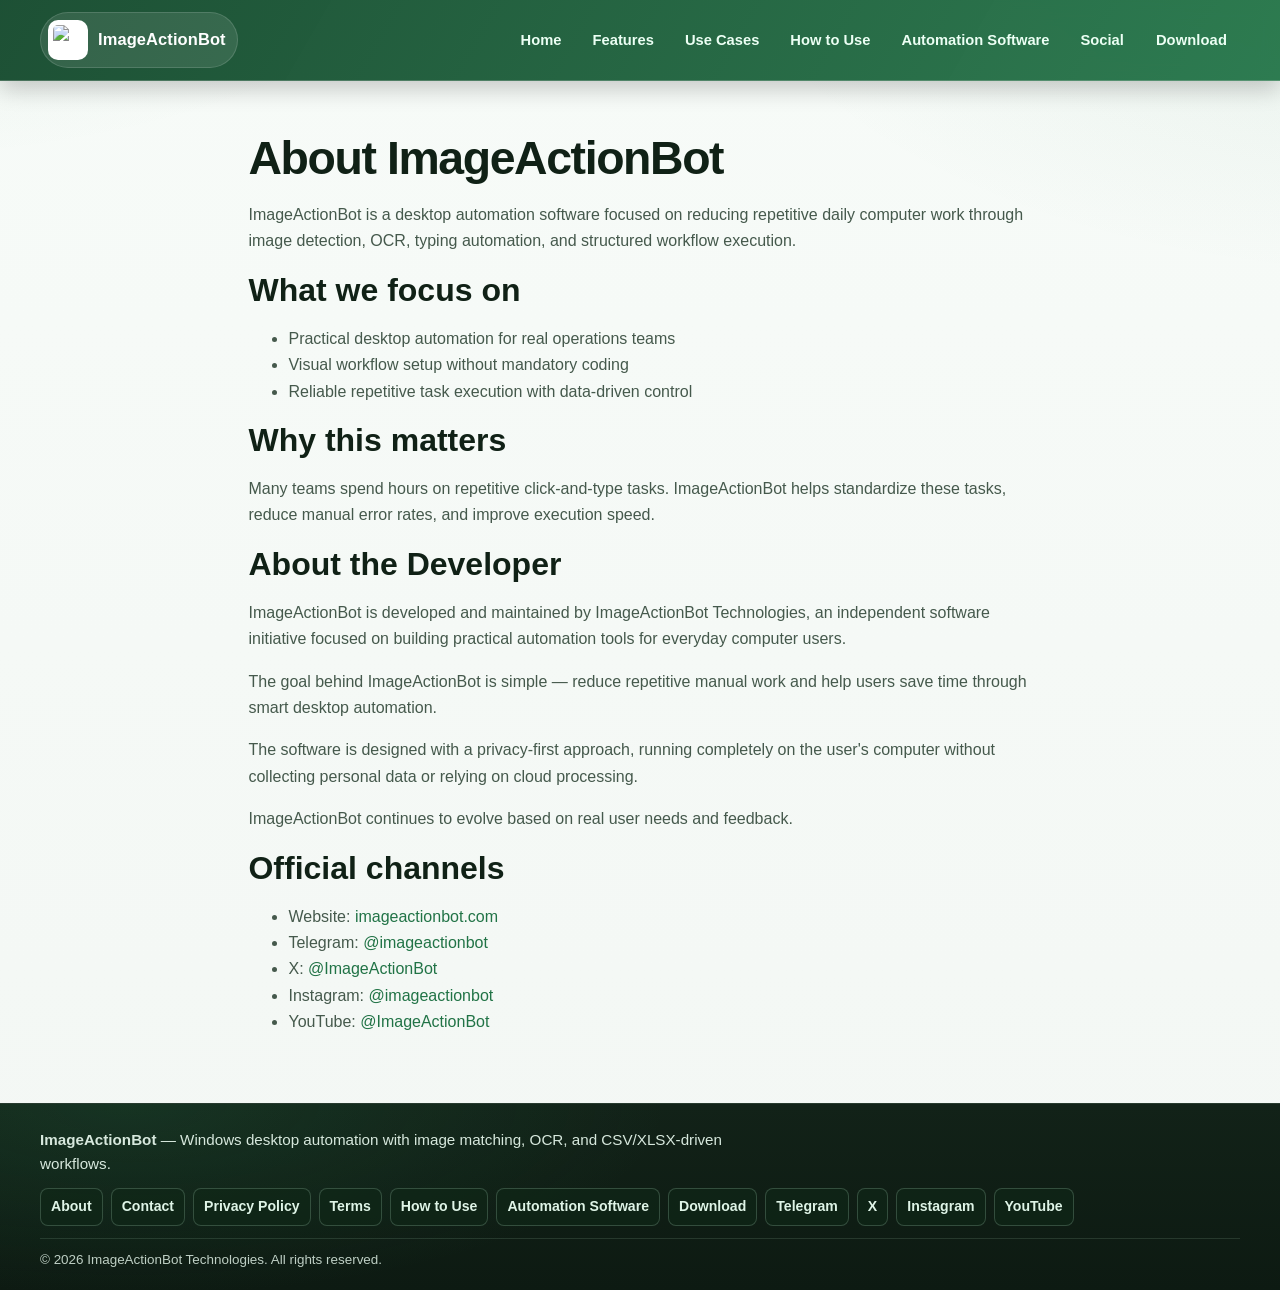
==== about.html @ be209d5b "Polish: a11y focus rings, contact table, unified footers, robots cleanup - Add :focus-visible outlin" ====
<!doctype html>
<html lang="en">
<head>
  <meta charset="utf-8">
  <meta name="viewport" content="width=device-width, initial-scale=1">
  <title>About - ImageActionBot</title>
  <meta name="description" content="About ImageActionBot: mission, software focus, and official social channels.">
  <meta name="robots" content="index,follow">
  <link rel="canonical" href="https://www.imageactionbot.com/about.html">
  <meta name="theme-color" content="#1f7a43">
  <meta property="og:type" content="article">
  <meta property="og:title" content="About ImageActionBot">
  <meta property="og:description" content="Learn about ImageActionBot mission, product direction, and official channels.">
  <meta property="og:url" content="https://www.imageactionbot.com/about.html">
  <meta property="og:image" content="https://www.imageactionbot.com/iab.png">
  <meta property="og:image:alt" content="ImageActionBot logo">
  <meta name="twitter:card" content="summary">
  <meta name="twitter:title" content="About ImageActionBot">
  <meta name="twitter:description" content="Mission and product focus behind ImageActionBot desktop automation software.">
  <meta name="twitter:image" content="https://www.imageactionbot.com/iab.png">
  <link rel="icon" href="https://www.imageactionbot.com/iab.png" type="image/png" sizes="512x512">
  <link rel="apple-touch-icon" href="https://www.imageactionbot.com/iab.png" sizes="512x512">
  <link rel="manifest" href="./site.webmanifest">
  <link rel="stylesheet" href="./main.css">
  <script async src="https://pagead2.googlesyndication.com/pagead/js/adsbygoogle.js?client=ca-pub-5368355682383000"
     crossorigin="anonymous"></script>
</head>
<body>
  <a class="skip-link" href="#main">Skip to content</a>
  <header class="site-header">
    <div class="container nav-wrap">
      <a class="brand" href="./index.html" aria-label="ImageActionBot home">
        <img src="./iab.png" alt="ImageActionBot logo" width="44" height="44">
        <span>ImageActionBot</span>
      </a>
      <nav class="nav" aria-label="Primary navigation">
        <a href="./index.html">Home</a>
        <a href="./index.html#features">Features</a>
        <a href="./index.html#use-cases">Use Cases</a>
        <a href="./how-to-use.html">How to Use</a>
        <a href="./automation-software.html">Automation Software</a>
        <a href="./index.html#social">Social</a>
        <a class="btn btn-sm js-download-link" data-download-link href="#" target="_blank" rel="noopener noreferrer">Download</a>
      </nav>
    </div>
  </header>

  <main id="main" class="section">
    <div class="container prose">
      <h1>About ImageActionBot</h1>
      <p>ImageActionBot is a desktop automation software focused on reducing repetitive daily computer work through image detection, OCR, typing automation, and structured workflow execution.</p>

      <h2>What we focus on</h2>
      <ul>
        <li>Practical desktop automation for real operations teams</li>
        <li>Visual workflow setup without mandatory coding</li>
        <li>Reliable repetitive task execution with data-driven control</li>
      </ul>

      <h2>Why this matters</h2>
      <p>Many teams spend hours on repetitive click-and-type tasks. ImageActionBot helps standardize these tasks, reduce manual error rates, and improve execution speed.</p>

      <h2>About the Developer</h2>
      <p>ImageActionBot is developed and maintained by ImageActionBot Technologies, an independent software initiative focused on building practical automation tools for everyday computer users.</p>
      <p>The goal behind ImageActionBot is simple — reduce repetitive manual work and help users save time through smart desktop automation.</p>
      <p>The software is designed with a privacy-first approach, running completely on the user's computer without collecting personal data or relying on cloud processing.</p>
      <p>ImageActionBot continues to evolve based on real user needs and feedback.</p>

      <h2>Official channels</h2>
      <ul>
        <li>Website: <a href="https://www.imageactionbot.com" target="_blank" rel="noopener noreferrer">imageactionbot.com</a></li>
        <li>Telegram: <a href="https://t.me/imageactionbot" target="_blank" rel="noopener noreferrer">@imageactionbot</a></li>
        <li>X: <a href="https://x.com/ImageActionBot" target="_blank" rel="noopener noreferrer">@ImageActionBot</a></li>
        <li>Instagram: <a href="https://www.instagram.com/imageactionbot" target="_blank" rel="noopener noreferrer">@imageactionbot</a></li>
        <li>YouTube: <a href="https://www.youtube.com/@ImageActionBot" target="_blank" rel="noopener noreferrer">@ImageActionBot</a></li>
      </ul>
    </div>
  </main>

  <footer class="site-footer">
    <div class="container footer-wrap">
      <p><strong>ImageActionBot</strong> — Windows desktop automation with image matching, OCR, and CSV/XLSX-driven workflows.</p>
      <div class="footer-links">
        <a href="./about.html">About</a>
        <a href="./contact.html">Contact</a>
        <a href="./privacy-policy.html">Privacy Policy</a>
        <a href="./terms.html">Terms</a>
        <a href="./how-to-use.html">How to Use</a>
        <a href="./automation-software.html">Automation Software</a>
        <a class="js-download-link" data-download-link href="#" target="_blank" rel="noopener noreferrer">Download</a>
        <a href="https://t.me/imageactionbot" target="_blank" rel="noopener noreferrer">Telegram</a>
        <a href="https://x.com/ImageActionBot" target="_blank" rel="noopener noreferrer">X</a>
        <a href="https://www.instagram.com/imageactionbot" target="_blank" rel="noopener noreferrer">Instagram</a>
        <a href="https://www.youtube.com/@ImageActionBot" target="_blank" rel="noopener noreferrer">YouTube</a>
      </div>
      <p class="footer-note">© 2026 ImageActionBot Technologies. All rights reserved.</p>
    </div>
  </footer>
  <script src="./main.js" defer></script>
</body>
</html>
---- main.css ----
:root {
  --bg: #f3f7f4;
  --bg-soft: #e8f1eb;
  --surface: #ffffff;
  --surface-2: #f9fcfa;
  --text: #102116;
  --text-soft: #45594c;
  --text-muted: #5c6f63;
  --brand: #217346;
  --brand-2: #1b5d39;
  --brand-3: #11472a;
  --brand-soft: #dff0e6;
  --brand-soft-2: #cfe6d8;
  --line: #cfe0d5;
  --line-strong: #b8d2c1;
  --ok: #107c41;
  --warn: #a76010;
  --shadow-sm: 0 2px 10px rgba(17, 71, 42, 0.08);
  --shadow-md: 0 10px 28px rgba(17, 71, 42, 0.12);
  --shadow-lg: 0 22px 54px rgba(17, 71, 42, 0.16);
  --radius-sm: 10px;
  --radius: 14px;
  --radius-lg: 18px;
  --maxw: 1200px;
}

*,
*::before,
*::after {
  box-sizing: border-box;
}

html {
  scroll-behavior: smooth;
}

body {
  margin: 0;
  font-family: "Segoe UI", Calibri, Arial, sans-serif;
  line-height: 1.65;
  color: var(--text);
  background:
    radial-gradient(1200px 700px at -10% -20%, rgba(33, 115, 70, 0.12), transparent 60%),
    radial-gradient(1200px 680px at 110% -10%, rgba(33, 115, 70, 0.09), transparent 60%),
    linear-gradient(180deg, #f7fbf8 0%, var(--bg) 100%);
}

a {
  color: var(--brand);
  text-decoration: none;
}

a:hover {
  text-decoration: underline;
}

img {
  max-width: 100%;
  height: auto;
}

.skip-link {
  position: absolute;
  left: -9999px;
  top: 0;
}

.skip-link:focus {
  left: 14px;
  top: 14px;
  padding: 9px 13px;
  border-radius: 8px;
  background: var(--brand);
  color: #fff;
  z-index: 9999;
}

a:focus-visible:not(.skip-link),
button:focus-visible,
summary:focus-visible {
  outline: 2px solid var(--brand);
  outline-offset: 2px;
}

.site-header a:focus-visible:not(.skip-link),
.site-header button:focus-visible {
  outline-color: #c8f5dc;
}

.site-footer a:focus-visible {
  outline-color: #c8f5dc;
}

.container {
  width: min(var(--maxw), calc(100% - 2.2rem));
  margin-inline: auto;
}

.site-header {
  position: sticky;
  top: 0;
  z-index: 100;
  width: 100%;
  overflow: visible;
  border-bottom: 1px solid rgba(255, 255, 255, 0.2);
  backdrop-filter: blur(10px);
  background: linear-gradient(120deg, rgba(17, 71, 42, 0.95), rgba(33, 115, 70, 0.94));
  box-shadow: 0 8px 22px rgba(0, 0, 0, 0.2);
}

.nav-wrap {
  display: flex;
  align-items: center;
  justify-content: space-between;
  gap: 16px;
  padding: 12px 0;
}

.brand {
  display: inline-flex;
  align-items: center;
  gap: 10px;
  padding: 7px 11px 7px 7px;
  border-radius: 999px;
  color: #fff;
  font-weight: 800;
  font-size: 1.03rem;
  letter-spacing: 0.1px;
  background: rgba(255, 255, 255, 0.1);
  border: 1px solid rgba(255, 255, 255, 0.14);
}

.brand:hover {
  text-decoration: none;
  background: rgba(255, 255, 255, 0.18);
}

.brand img {
  width: 40px;
  height: 40px;
  border-radius: 10px;
  background: #fff;
  padding: 5px;
}

.nav {
  display: flex;
  flex-wrap: wrap;
  align-items: center;
  justify-content: flex-end;
  gap: 7px;
  min-height: 40px;
}

.nav-toggle {
  display: none;
  align-items: center;
  gap: 6px;
  border: 1px solid rgba(255, 255, 255, 0.28);
  background: rgba(255, 255, 255, 0.12);
  color: #ecfff4;
  border-radius: 8px;
  padding: 7px 10px;
  font-size: 0.86rem;
  font-weight: 700;
  cursor: pointer;
}

.nav-toggle:hover {
  background: rgba(255, 255, 255, 0.2);
}

.nav a {
  color: #ecfff4;
  font-size: 0.92rem;
  font-weight: 700;
  padding: 8px 12px;
  border-radius: 8px;
  transition: background 0.2s ease, transform 0.12s ease;
}

.nav a:hover {
  text-decoration: none;
  background: rgba(255, 255, 255, 0.16);
}

.hero {
  position: relative;
  overflow: hidden;
  padding: clamp(2.7rem, 4vw, 4rem) 0 2.8rem;
}

.hero::before {
  content: "";
  position: absolute;
  inset: 0;
  background:
    radial-gradient(900px 520px at 0% 0%, rgba(33, 115, 70, 0.1), transparent 56%),
    radial-gradient(820px 480px at 100% 20%, rgba(33, 115, 70, 0.08), transparent 60%);
  pointer-events: none;
}

.hero .container {
  position: relative;
  z-index: 1;
}

.hero-grid {
  display: grid;
  grid-template-columns: minmax(0, 1.15fr) minmax(0, 0.85fr);
  gap: 26px;
  align-items: center;
}

.badge {
  display: inline-block;
  margin: 0 0 14px;
  padding: 7px 12px;
  border-radius: 999px;
  color: var(--brand-2);
  background: var(--brand-soft);
  border: 1px solid var(--line-strong);
  font-size: 0.79rem;
  font-weight: 800;
  letter-spacing: 0.1px;
}

h1 {
  margin: 0 0 14px;
  font-size: clamp(1.88rem, 4vw, 2.9rem);
  line-height: 1.16;
  letter-spacing: -0.03em;
}

h2 {
  margin: 0 0 12px;
  font-size: clamp(1.35rem, 2.6vw, 2rem);
  line-height: 1.22;
}

h3 {
  margin: 0 0 10px;
  font-size: 1.08rem;
  line-height: 1.35;
}

.lead {
  margin: 0 0 20px;
  max-width: 70ch;
  color: var(--text-soft);
}

.cta-row {
  display: flex;
  flex-wrap: wrap;
  gap: 11px;
  margin-bottom: 15px;
}

.btn {
  display: inline-flex;
  align-items: center;
  justify-content: center;
  gap: 8px;
  border-radius: var(--radius-sm);
  border: 1px solid transparent;
  padding: 11px 18px;
  font-size: 0.93rem;
  font-weight: 800;
  letter-spacing: 0.1px;
  text-decoration: none;
  transition: transform 0.12s ease, box-shadow 0.2s ease, background 0.2s ease, border-color 0.2s ease;
}

.btn:hover {
  text-decoration: none;
  transform: translateY(-1px);
}

.btn-primary {
  color: #fff;
  background: linear-gradient(180deg, var(--brand), var(--brand-2));
  box-shadow: var(--shadow-sm);
}

.btn-primary:hover {
  box-shadow: var(--shadow-md);
}

.btn-ghost {
  color: var(--brand-3);
  background: #fff;
  border-color: var(--line-strong);
}

.btn-ghost:hover {
  border-color: var(--brand);
}

.btn-sm {
  padding: 8px 12px;
  font-size: 0.87rem;
}

.full {
  width: 100%;
}

.release-line {
  display: flex;
  flex-wrap: wrap;
  gap: 14px;
  color: var(--text-muted);
  font-size: 0.91rem;
}

.hero-card {
  background: linear-gradient(180deg, #ffffff 0%, var(--surface-2) 100%);
  border: 1px solid var(--line);
  border-radius: var(--radius-lg);
  padding: 1.25rem;
  box-shadow: var(--shadow-md);
}

.hero-card img {
  width: 80px;
  height: 80px;
  border-radius: 14px;
  background: var(--brand-soft);
  padding: 8px;
  border: 1px solid var(--line-strong);
}

.hero-card p {
  color: var(--text-soft);
}

.section {
  padding: clamp(2.3rem, 4vw, 3.4rem) 0;
}

.section.alt {
  background: linear-gradient(180deg, #ecf3ef 0%, #e4ede7 100%);
  border-top: 1px solid var(--line);
  border-bottom: 1px solid var(--line);
}

.section-intro {
  margin: 0 0 20px;
  max-width: 80ch;
  color: var(--text-soft);
}

.card-grid {
  display: grid;
  grid-template-columns: repeat(auto-fit, minmax(220px, 1fr));
  gap: 14px;
}

.feature-showcase .section-intro {
  max-width: 74ch;
}

.feature-grid {
  display: grid;
  grid-template-columns: repeat(auto-fit, minmax(260px, 1fr));
  gap: 16px;
}

.feature-card {
  position: relative;
  padding: 1rem 1rem 0.95rem;
  border-radius: var(--radius);
  background:
    linear-gradient(180deg, #ffffff 0%, #f7fbf8 100%);
  border: 1px solid var(--line);
  box-shadow: var(--shadow-sm);
  transition: transform 0.16s ease, box-shadow 0.2s ease, border-color 0.2s ease;
}

.feature-card:hover {
  transform: translateY(-2px);
  box-shadow: var(--shadow-md);
  border-color: var(--line-strong);
}

.feature-card h3 {
  display: flex;
  align-items: center;
  gap: 8px;
  margin-bottom: 8px;
  color: var(--brand-3);
}

.feature-icon {
  display: inline-flex;
  align-items: center;
  justify-content: center;
  width: 28px;
  height: 28px;
  font-size: 1.1rem;
  border-radius: 8px;
  background: var(--brand-soft);
  border: 1px solid var(--line-strong);
  flex: 0 0 28px;
}

.feature-card p {
  margin: 0;
  color: var(--text-soft);
}

.feature-card p + p {
  margin-top: 9px;
}

.feature-meta {
  padding: 8px 10px;
  border-radius: 10px;
  background: #eef6f1;
  border: 1px solid #d3e5da;
  font-size: 0.92rem;
}

.card,
.panel,
.faq-list details,
.social-card {
  background: var(--surface);
  border: 1px solid var(--line);
  border-radius: var(--radius);
  box-shadow: var(--shadow-sm);
}

.card {
  padding: 1rem;
  transition: transform 0.16s ease, box-shadow 0.2s ease, border-color 0.2s ease;
}

.card:hover {
  transform: translateY(-2px);
  box-shadow: var(--shadow-md);
  border-color: var(--line-strong);
}

.card p {
  margin: 0;
  color: var(--text-soft);
}

.split-grid {
  display: grid;
  grid-template-columns: repeat(2, minmax(0, 1fr));
  gap: 14px;
}

.panel {
  padding: 1rem 1rem 0.8rem;
}

.panel ul,
.steps {
  margin: 0;
  padding-left: 1.2rem;
}

.panel li,
.steps li {
  margin-bottom: 8px;
}

.faq-list details {
  padding: 12px 14px;
  margin-bottom: 10px;
}

.faq-list summary {
  cursor: pointer;
  font-weight: 800;
  color: var(--brand-3);
}

.faq-list p {
  margin: 8px 0 0;
  color: var(--text-soft);
}

.social-grid {
  display: grid;
  grid-template-columns: repeat(auto-fit, minmax(205px, 1fr));
  gap: 12px;
}

.social-card {
  display: block;
  padding: 14px;
  transition: transform 0.14s ease, box-shadow 0.2s ease, border-color 0.2s ease;
}

.social-card:hover {
  text-decoration: none;
  transform: translateY(-2px);
  box-shadow: var(--shadow-md);
  border-color: var(--line-strong);
}

.social-card strong {
  display: block;
  color: var(--brand-3);
}

.social-card span {
  color: var(--text-muted);
  font-size: 0.88rem;
}

.prose {
  max-width: 88ch;
}

.prose p,
.prose li {
  color: var(--text-soft);
}

.table-wrap {
  overflow-x: auto;
}

table {
  width: 100%;
  border-collapse: collapse;
  background: #fff;
  border: 1px solid var(--line);
  border-radius: 10px;
  overflow: hidden;
}

th,
td {
  text-align: left;
  padding: 10px;
  border: 1px solid var(--line);
  font-size: 0.93rem;
}

th {
  color: var(--brand-3);
  background: var(--brand-soft);
}

.final-cta {
  text-align: center;
}

.site-footer {
  position: relative;
  background:
    radial-gradient(900px 320px at 10% 0%, rgba(47, 143, 91, 0.16), transparent 60%),
    linear-gradient(180deg, #122218 0%, #0d1a12 100%);
  color: #d4e6da;
  padding: 1.5rem 0 1.25rem;
  border-top: 1px solid rgba(181, 228, 199, 0.16);
}

.footer-wrap {
  display: grid;
  grid-template-columns: 1fr;
  gap: 12px;
}

.footer-wrap p {
  margin: 0;
  color: #d7e8dd;
  line-height: 1.6;
}

.footer-wrap > p:first-child {
  max-width: 88ch;
  font-size: 0.95rem;
}

.footer-note {
  padding-top: 10px;
  border-top: 1px solid rgba(181, 228, 199, 0.16);
  font-size: 0.84rem;
  opacity: 0.88;
}

.footer-links {
  display: flex;
  flex-wrap: wrap;
  gap: 8px;
  align-items: center;
}

.footer-links a {
  display: inline-flex;
  align-items: center;
  justify-content: center;
  min-height: 34px;
  padding: 6px 10px;
  color: #dff4e7;
  background: rgba(15, 40, 24, 0.62);
  border: 1px solid rgba(181, 228, 199, 0.22);
  border-radius: 8px;
  font-size: 0.88rem;
  font-weight: 600;
  transition: background 0.18s ease, border-color 0.18s ease, transform 0.12s ease;
}

.footer-links a:hover {
  text-decoration: none;
  background: rgba(38, 94, 62, 0.58);
  border-color: rgba(181, 228, 199, 0.45);
  transform: translateY(-1px);
}

.guide-hero .lead {
  max-width: 72ch;
}

@media (max-width: 1080px) {
  .hero-grid {
    grid-template-columns: 1fr;
  }

  .hero-card {
    max-width: 560px;
  }
}

@media (max-width: 860px) {
  .split-grid {
    grid-template-columns: 1fr;
  }

  .footer-links {
    gap: 8px;
  }
}

@media (max-width: 640px) {
  .container {
    width: min(var(--maxw), calc(100% - 1.2rem));
  }

  .nav-wrap {
    flex-direction: row;
    flex-wrap: wrap;
    align-items: center;
    justify-content: space-between;
  }

  .nav {
    order: 3;
    display: none;
    width: 100%;
    flex-direction: column;
    align-items: stretch;
    gap: 6px;
    margin-top: 8px;
    padding: 8px;
    border-radius: 10px;
    background: rgba(4, 35, 19, 0.36);
    border: 1px solid rgba(255, 255, 255, 0.16);
  }

  .nav.is-open {
    display: flex;
  }

  .nav a {
    width: 100%;
    text-align: left;
  }

  .nav-toggle {
    display: inline-flex;
    order: 2;
    margin-left: auto;
  }

  .cta-row .btn {
    width: 100%;
  }

  .release-line {
    flex-direction: column;
    gap: 6px;
  }

  .hero-card {
    padding: 1rem;
  }

  .feature-grid {
    grid-template-columns: 1fr;
  }

  .footer-links a {
    width: 100%;
    justify-content: flex-start;
    min-height: 36px;
  }

  th,
  td {
    padding: 8px;
    font-size: 0.87rem;
  }
}
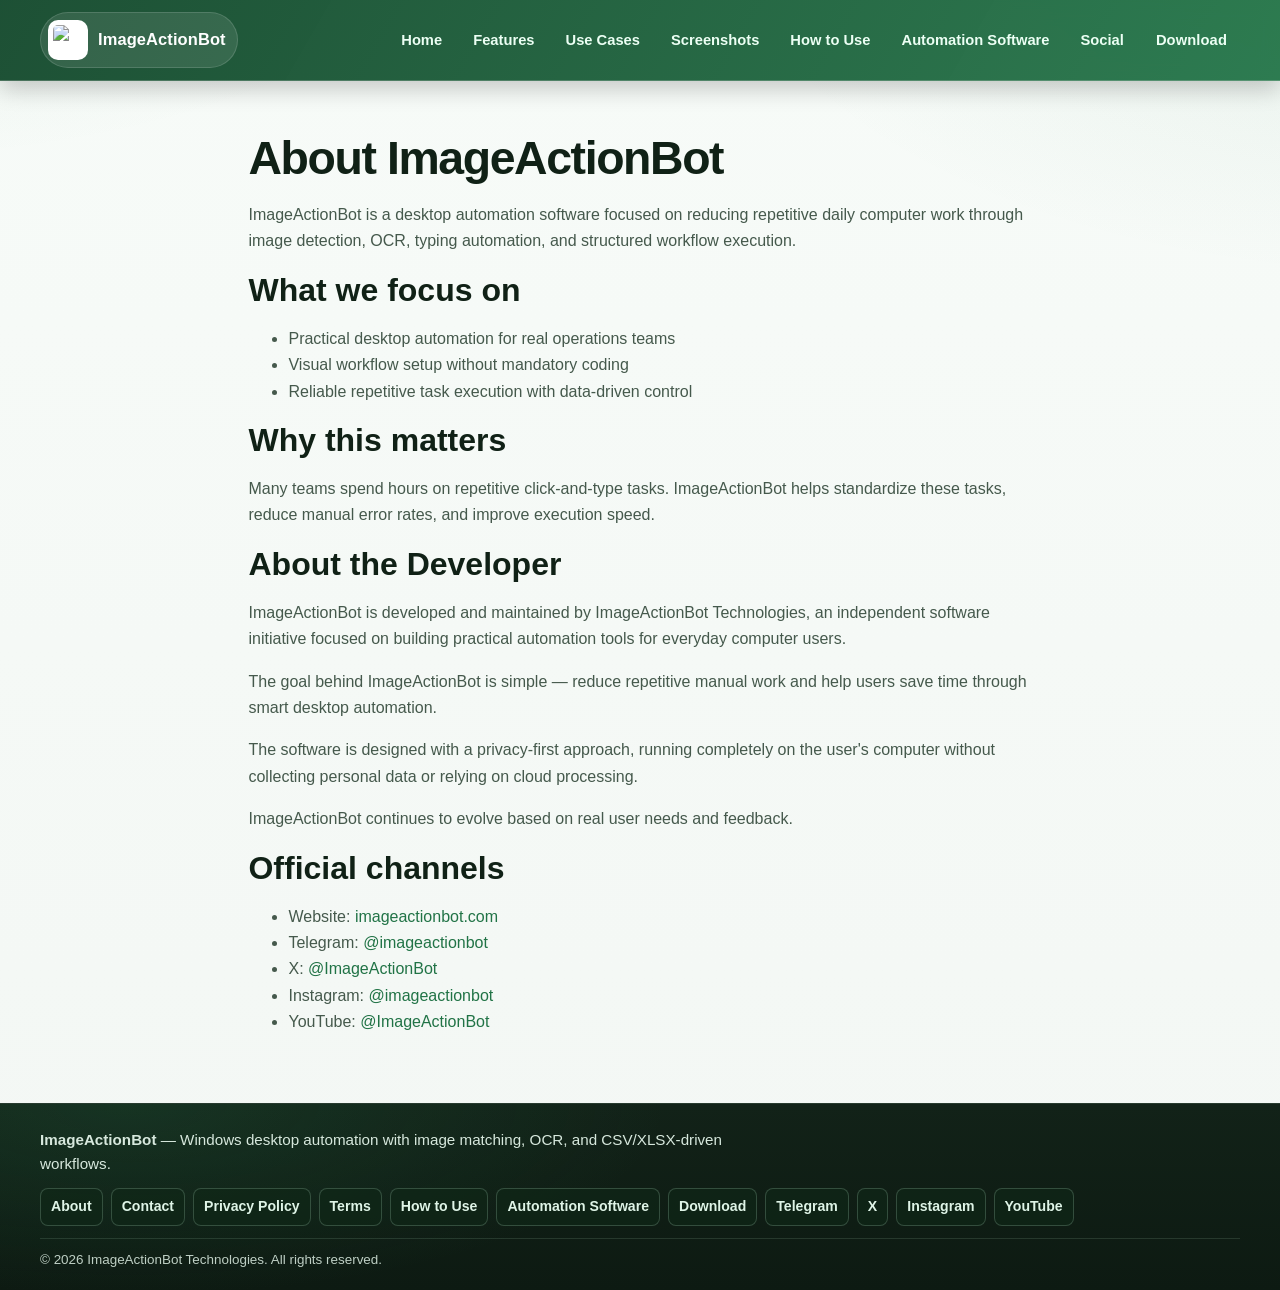
==== commit 099de200: "Add in-app screenshots: hero UI, gallery, OG image, schema screenshots - Hero aside: ImageActionBot_" ====
--- a/about.html
+++ b/about.html
@@ -37,6 +37,7 @@
         <a href="./index.html">Home</a>
         <a href="./index.html#features">Features</a>
         <a href="./index.html#use-cases">Use Cases</a>
+        <a href="./index.html#screenshots">Screenshots</a>
         <a href="./how-to-use.html">How to Use</a>
         <a href="./automation-software.html">Automation Software</a>
         <a href="./index.html#social">Social</a>
--- a/main.css
+++ b/main.css
@@ -322,17 +322,80 @@
   box-shadow: var(--shadow-md);
 }
 
-.hero-card img {
-  width: 80px;
-  height: 80px;
-  border-radius: 14px;
-  background: var(--brand-soft);
-  padding: 8px;
+.hero-card p {
+  color: var(--text-soft);
+}
+
+.hero-card-visual {
+  padding: 11px;
+}
+
+.hero-shot {
+  margin: 0 0 12px;
+  border-radius: 12px;
+  overflow: hidden;
+  line-height: 0;
   border: 1px solid var(--line-strong);
-}
-
-.hero-card p {
-  color: var(--text-soft);
+  background: #0f2418;
+  box-shadow: inset 0 0 0 1px rgba(255, 255, 255, 0.04);
+}
+
+.hero-shot img {
+  display: block;
+  width: 100%;
+  height: auto;
+  border-radius: 0;
+  padding: 0;
+  background: transparent;
+  border: none;
+}
+
+.hero-card-foot {
+  padding: 2px 6px 0;
+}
+
+.hero-card-title {
+  margin: 0 0 8px;
+  font-size: 1.12rem;
+  color: var(--brand-3);
+}
+
+.hero-card-desc {
+  margin: 0 0 12px;
+  font-size: 0.92rem;
+  color: var(--text-soft);
+  line-height: 1.55;
+}
+
+.screenshot-gallery {
+  display: grid;
+  grid-template-columns: repeat(auto-fit, minmax(min(100%, 260px), 1fr));
+  gap: 1.15rem;
+  align-items: start;
+}
+
+.shot-card {
+  margin: 0;
+  background: var(--surface);
+  border: 1px solid var(--line);
+  border-radius: var(--radius);
+  overflow: hidden;
+  box-shadow: var(--shadow-sm);
+}
+
+.shot-card img {
+  display: block;
+  width: 100%;
+  height: auto;
+  background: #0f2418;
+}
+
+.shot-card figcaption {
+  padding: 0.75rem 0.95rem;
+  font-size: 0.9rem;
+  color: var(--text-soft);
+  line-height: 1.45;
+  border-top: 1px solid var(--line);
 }
 
 .section {
@@ -626,7 +689,8 @@
   }
 
   .hero-card {
-    max-width: 560px;
+    max-width: min(720px, 100%);
+    margin-inline: auto;
   }
 }
 
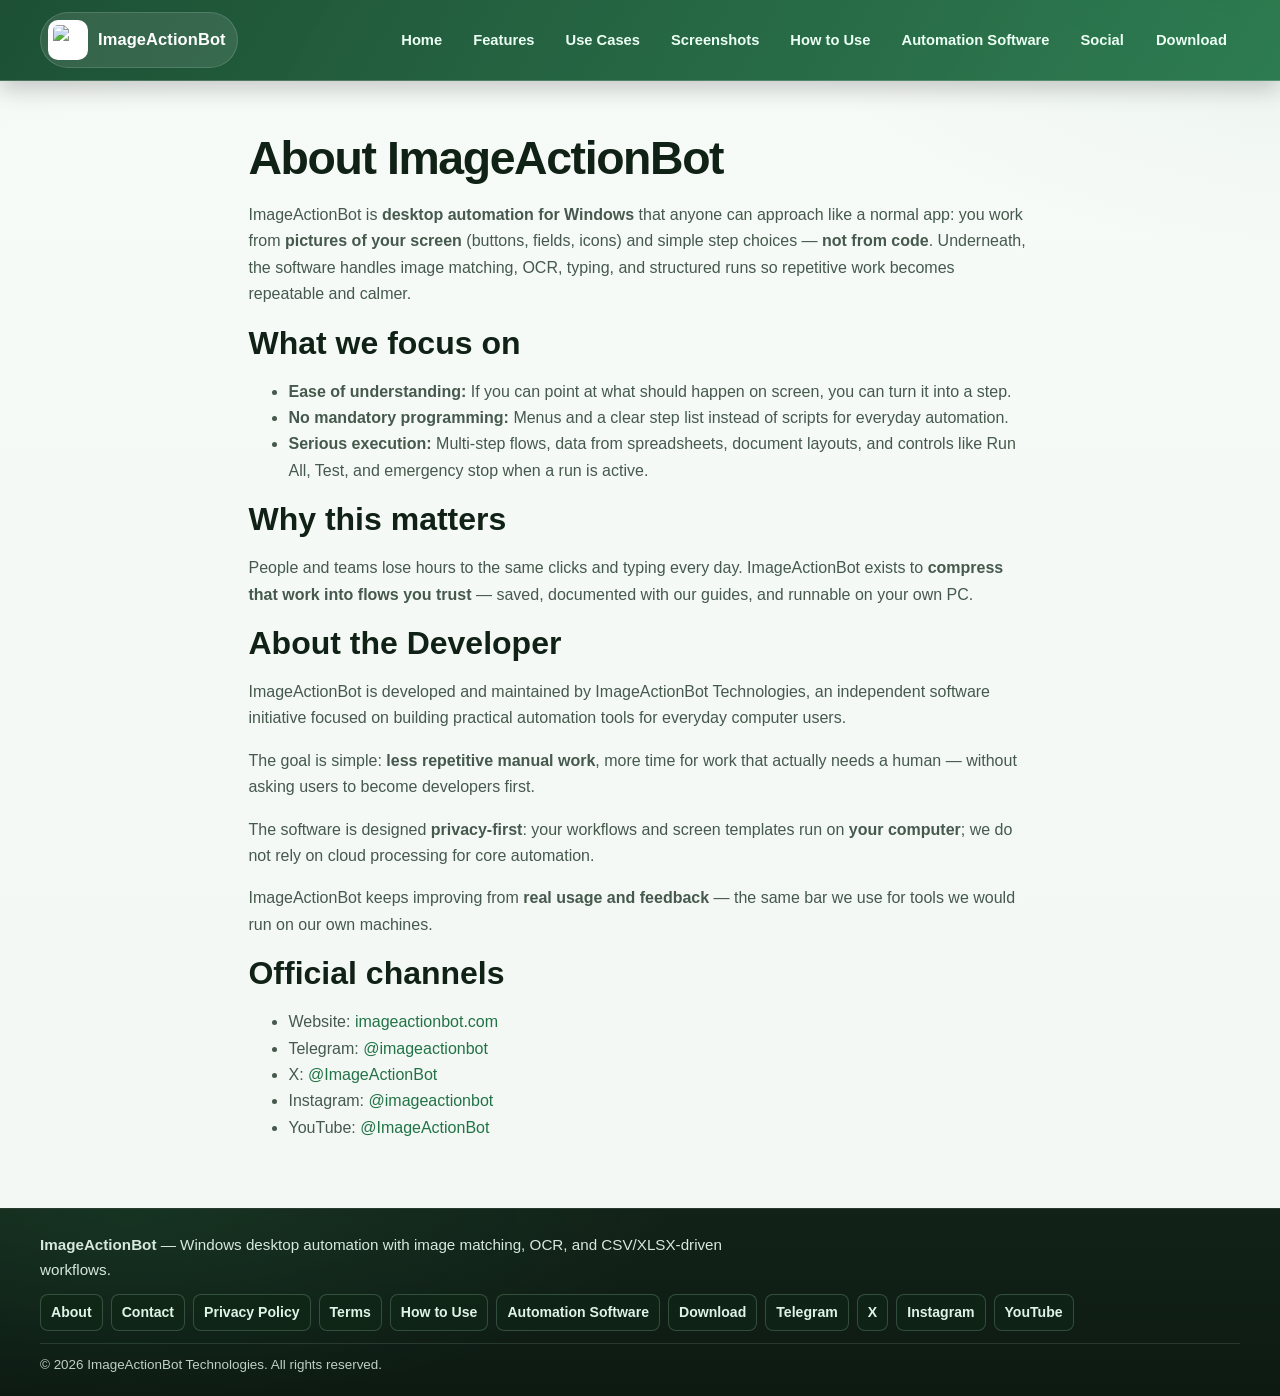
==== commit 2d29d757: "Copy: no-code visual automation, simple steps, trust-focused messaging - Hero + meta: explain pictur" ====
--- a/about.html
+++ b/about.html
@@ -3,8 +3,15 @@
 <head>
   <meta charset="utf-8">
   <meta name="viewport" content="width=device-width, initial-scale=1">
+  <!-- Google Tag Manager -->
+  <script>(function(w,d,s,l,i){w[l]=w[l]||[];w[l].push({'gtm.start':
+  new Date().getTime(),event:'gtm.js'});var f=d.getElementsByTagName(s)[0],
+  j=d.createElement(s),dl=l!='dataLayer'?'&l='+l:'';j.async=true;j.src=
+  'https://www.googletagmanager.com/gtm.js?id='+i+dl;f.parentNode.insertBefore(j,f);
+  })(window,document,'script','dataLayer','GTM-5KLS38PQ');</script>
+  <!-- End Google Tag Manager -->
   <title>About - ImageActionBot</title>
-  <meta name="description" content="About ImageActionBot: mission, software focus, and official social channels.">
+  <meta name="description" content="About ImageActionBot: no-code visual automation for Windows, mission, trust, and official channels.">
   <meta name="robots" content="index,follow">
   <link rel="canonical" href="https://www.imageactionbot.com/about.html">
   <meta name="theme-color" content="#1f7a43">
@@ -18,7 +25,9 @@
   <meta name="twitter:title" content="About ImageActionBot">
   <meta name="twitter:description" content="Mission and product focus behind ImageActionBot desktop automation software.">
   <meta name="twitter:image" content="https://www.imageactionbot.com/iab.png">
+  <link rel="icon" href="https://www.imageactionbot.com/iab.png" type="image/png" sizes="48x48">
   <link rel="icon" href="https://www.imageactionbot.com/iab.png" type="image/png" sizes="512x512">
+  <link rel="shortcut icon" href="https://www.imageactionbot.com/iab.png" type="image/png">
   <link rel="apple-touch-icon" href="https://www.imageactionbot.com/iab.png" sizes="512x512">
   <link rel="manifest" href="./site.webmanifest">
   <link rel="stylesheet" href="./main.css">
@@ -26,6 +35,10 @@
      crossorigin="anonymous"></script>
 </head>
 <body>
+  <!-- Google Tag Manager (noscript) -->
+  <noscript><iframe src="https://www.googletagmanager.com/ns.html?id=GTM-5KLS38PQ"
+  height="0" width="0" style="display:none;visibility:hidden"></iframe></noscript>
+  <!-- End Google Tag Manager (noscript) -->
   <a class="skip-link" href="#main">Skip to content</a>
   <header class="site-header">
     <div class="container nav-wrap">
@@ -49,23 +62,23 @@
   <main id="main" class="section">
     <div class="container prose">
       <h1>About ImageActionBot</h1>
-      <p>ImageActionBot is a desktop automation software focused on reducing repetitive daily computer work through image detection, OCR, typing automation, and structured workflow execution.</p>
+      <p>ImageActionBot is <strong>desktop automation for Windows</strong> that anyone can approach like a normal app: you work from <strong>pictures of your screen</strong> (buttons, fields, icons) and simple step choices — <strong>not from code</strong>. Underneath, the software handles image matching, OCR, typing, and structured runs so repetitive work becomes repeatable and calmer.</p>
 
       <h2>What we focus on</h2>
       <ul>
-        <li>Practical desktop automation for real operations teams</li>
-        <li>Visual workflow setup without mandatory coding</li>
-        <li>Reliable repetitive task execution with data-driven control</li>
+        <li><strong>Ease of understanding:</strong> If you can point at what should happen on screen, you can turn it into a step.</li>
+        <li><strong>No mandatory programming:</strong> Menus and a clear step list instead of scripts for everyday automation.</li>
+        <li><strong>Serious execution:</strong> Multi-step flows, data from spreadsheets, document layouts, and controls like Run All, Test, and emergency stop when a run is active.</li>
       </ul>
 
       <h2>Why this matters</h2>
-      <p>Many teams spend hours on repetitive click-and-type tasks. ImageActionBot helps standardize these tasks, reduce manual error rates, and improve execution speed.</p>
+      <p>People and teams lose hours to the same clicks and typing every day. ImageActionBot exists to <strong>compress that work into flows you trust</strong> — saved, documented with our guides, and runnable on your own PC.</p>
 
       <h2>About the Developer</h2>
       <p>ImageActionBot is developed and maintained by ImageActionBot Technologies, an independent software initiative focused on building practical automation tools for everyday computer users.</p>
-      <p>The goal behind ImageActionBot is simple — reduce repetitive manual work and help users save time through smart desktop automation.</p>
-      <p>The software is designed with a privacy-first approach, running completely on the user's computer without collecting personal data or relying on cloud processing.</p>
-      <p>ImageActionBot continues to evolve based on real user needs and feedback.</p>
+      <p>The goal is simple: <strong>less repetitive manual work</strong>, more time for work that actually needs a human — without asking users to become developers first.</p>
+      <p>The software is designed <strong>privacy-first</strong>: your workflows and screen templates run on <strong>your computer</strong>; we do not rely on cloud processing for core automation.</p>
+      <p>ImageActionBot keeps improving from <strong>real usage and feedback</strong> — the same bar we use for tools we would run on our own machines.</p>
 
       <h2>Official channels</h2>
       <ul>
--- a/main.css
+++ b/main.css
@@ -314,6 +314,37 @@
   font-size: 0.91rem;
 }
 
+.hero-trust {
+  margin: 0 0 14px;
+  max-width: 70ch;
+  font-size: 0.88rem;
+  color: var(--text-muted);
+  line-height: 1.5;
+}
+
+.hero-trust .mono {
+  font-family: ui-monospace, "Cascadia Mono", Consolas, monospace;
+  font-size: 0.84em;
+  color: var(--text-soft);
+  word-break: break-all;
+}
+
+.trust-closing {
+  margin: 1.75rem 0 0;
+  max-width: 68ch;
+  padding: 1rem 1.15rem;
+  border-radius: var(--radius-sm);
+  border: 1px solid var(--line-strong);
+  background: linear-gradient(180deg, #fff 0%, var(--surface-2) 100%);
+  color: var(--text-soft);
+  font-size: 0.96rem;
+  line-height: 1.6;
+}
+
+.simple-flow-cards .card h3 {
+  color: var(--brand-3);
+}
+
 .hero-card {
   background: linear-gradient(180deg, #ffffff 0%, var(--surface-2) 100%);
   border: 1px solid var(--line);
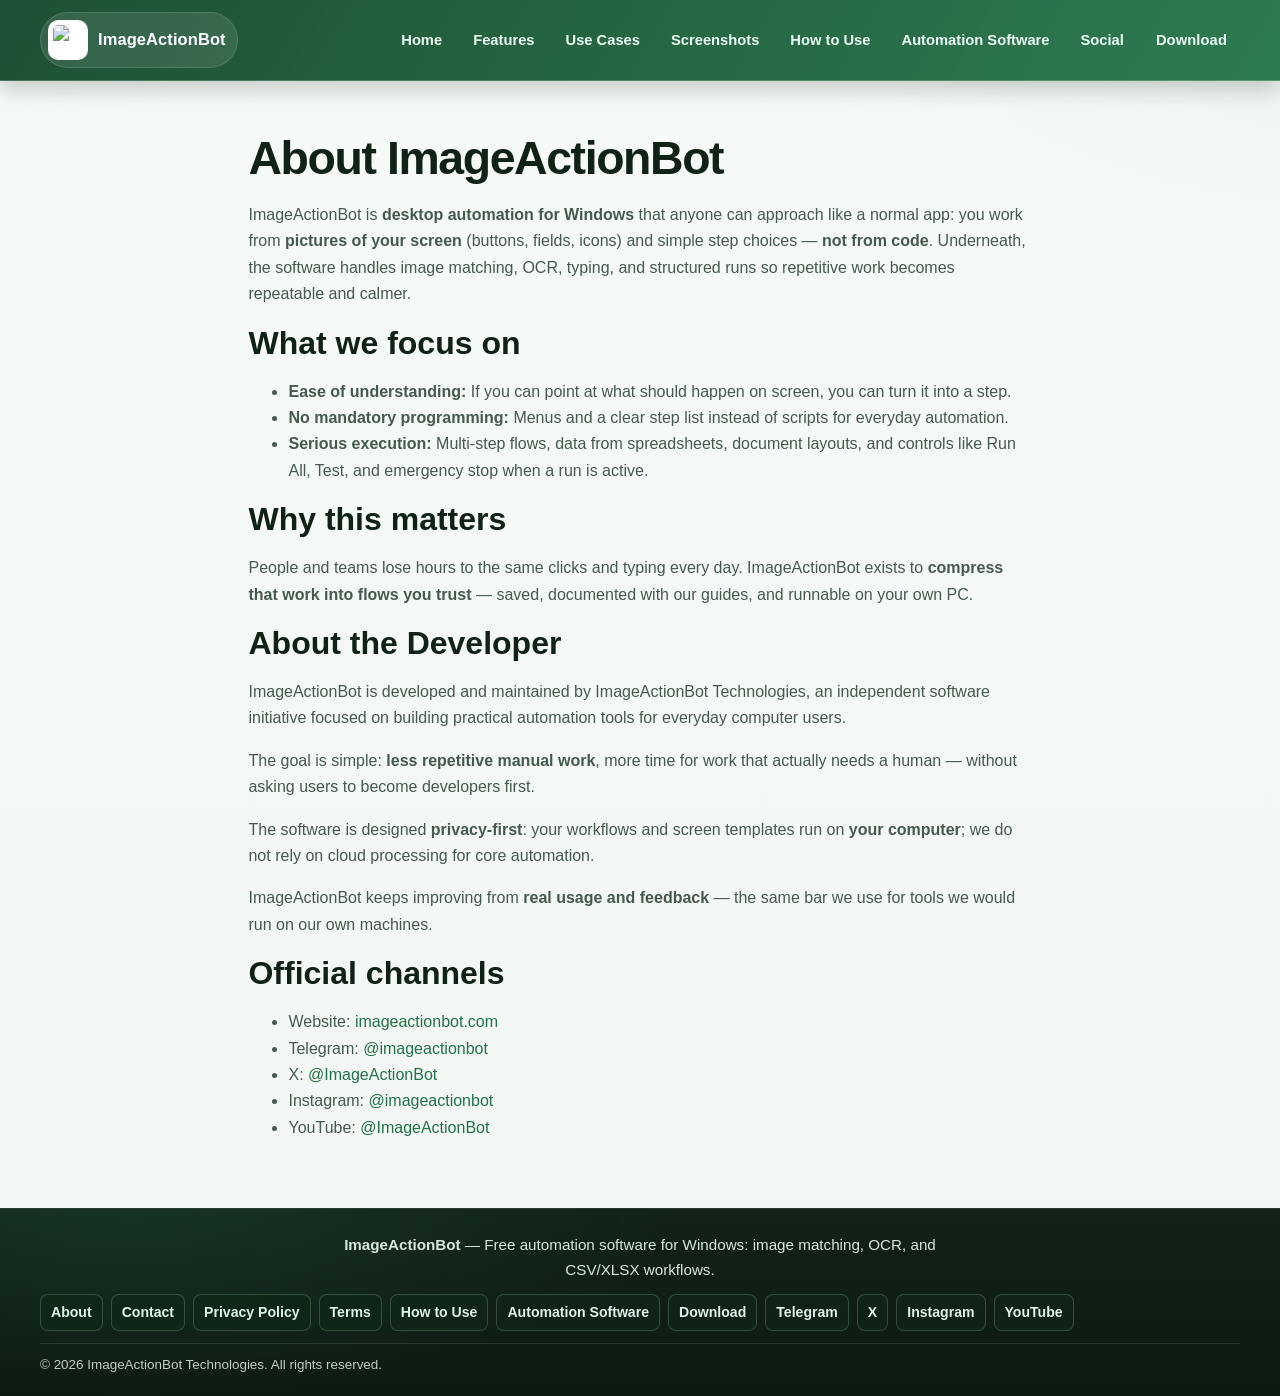
==== commit 8689384e: "SEO: free automation software across meta, OG, Twitter, footers; polish - Home: title/description/OG" ====
--- a/about.html
+++ b/about.html
@@ -10,20 +10,20 @@
   'https://www.googletagmanager.com/gtm.js?id='+i+dl;f.parentNode.insertBefore(j,f);
   })(window,document,'script','dataLayer','GTM-5KLS38PQ');</script>
   <!-- End Google Tag Manager -->
-  <title>About - ImageActionBot</title>
-  <meta name="description" content="About ImageActionBot: no-code visual automation for Windows, mission, trust, and official channels.">
+  <title>About ImageActionBot | Free automation software for Windows</title>
+  <meta name="description" content="About ImageActionBot — free automation software for Windows: no-code visual workflows, mission, trust, and official channels.">
   <meta name="robots" content="index,follow">
   <link rel="canonical" href="https://www.imageactionbot.com/about.html">
   <meta name="theme-color" content="#1f7a43">
   <meta property="og:type" content="article">
-  <meta property="og:title" content="About ImageActionBot">
-  <meta property="og:description" content="Learn about ImageActionBot mission, product direction, and official channels.">
+  <meta property="og:title" content="About ImageActionBot | Free automation software">
+  <meta property="og:description" content="Free automation software for Windows — ImageActionBot mission, no-code visual workflows, trust, and official channels.">
   <meta property="og:url" content="https://www.imageactionbot.com/about.html">
   <meta property="og:image" content="https://www.imageactionbot.com/iab.png">
   <meta property="og:image:alt" content="ImageActionBot logo">
   <meta name="twitter:card" content="summary">
-  <meta name="twitter:title" content="About ImageActionBot">
-  <meta name="twitter:description" content="Mission and product focus behind ImageActionBot desktop automation software.">
+  <meta name="twitter:title" content="About ImageActionBot | Free automation software">
+  <meta name="twitter:description" content="Free Windows automation software — ImageActionBot mission, privacy-first design, official channels.">
   <meta name="twitter:image" content="https://www.imageactionbot.com/iab.png">
   <link rel="icon" href="https://www.imageactionbot.com/iab.png" type="image/png" sizes="48x48">
   <link rel="icon" href="https://www.imageactionbot.com/iab.png" type="image/png" sizes="512x512">
@@ -93,7 +93,7 @@
 
   <footer class="site-footer">
     <div class="container footer-wrap">
-      <p><strong>ImageActionBot</strong> — Windows desktop automation with image matching, OCR, and CSV/XLSX-driven workflows.</p>
+      <p><strong>ImageActionBot</strong> — Free automation software for Windows: image matching, OCR, and CSV/XLSX workflows.</p>
       <div class="footer-links">
         <a href="./about.html">About</a>
         <a href="./contact.html">Contact</a>
--- a/main.css
+++ b/main.css
@@ -670,7 +670,9 @@
 }
 
 .footer-wrap > p:first-child {
-  max-width: 88ch;
+  max-width: 72ch;
+  margin-inline: auto;
+  text-align: center;
   font-size: 0.95rem;
 }
 
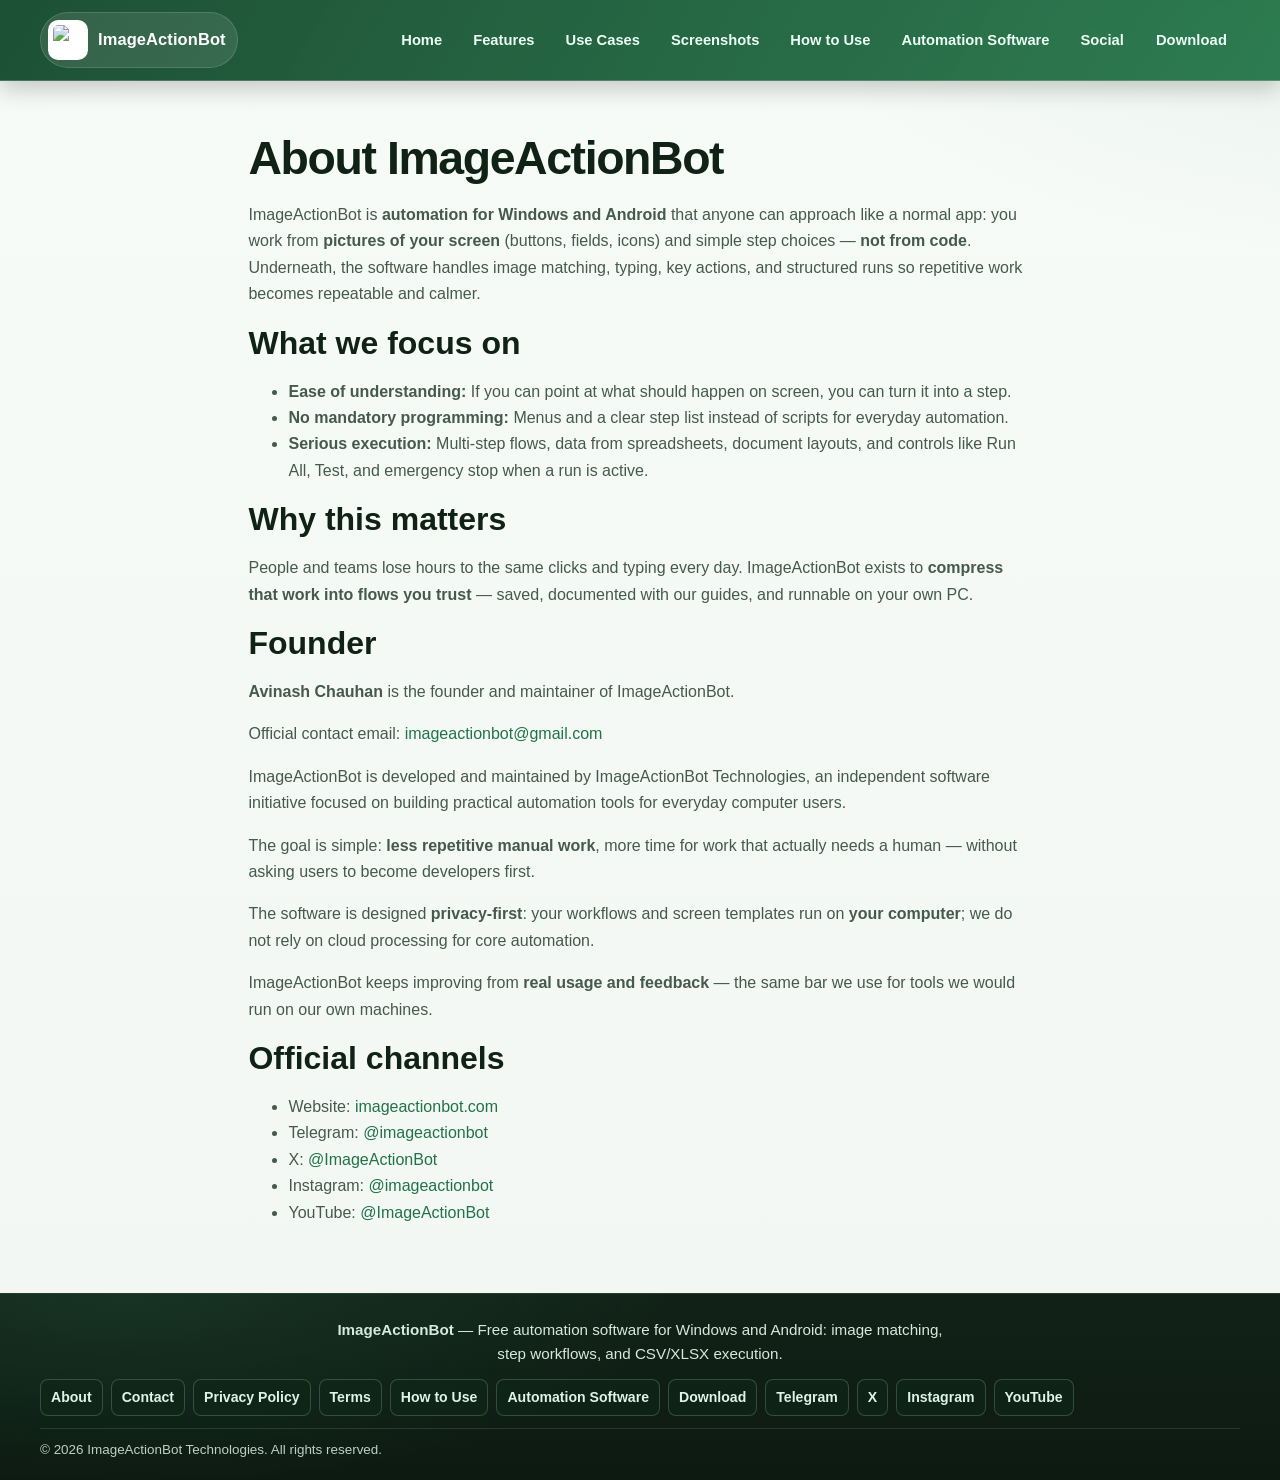
==== commit 4750c2de: "Rebuild site copy for Windows and Android automation v1.0.3. Refresh SEO-facing messaging to match t" ====
--- a/about.html
+++ b/about.html
@@ -3,6 +3,14 @@
 <head>
   <meta charset="utf-8">
   <meta name="viewport" content="width=device-width, initial-scale=1">
+  <!-- Google tag (gtag.js) - GA4 -->
+  <script async src="https://www.googletagmanager.com/gtag/js?id=G-TJF5RZ7QYQ"></script>
+  <script>
+    window.dataLayer = window.dataLayer || [];
+    function gtag(){dataLayer.push(arguments);}
+    gtag('js', new Date());
+    gtag('config', 'G-TJF5RZ7QYQ');
+  </script>
   <!-- Google Tag Manager -->
   <script>(function(w,d,s,l,i){w[l]=w[l]||[];w[l].push({'gtm.start':
   new Date().getTime(),event:'gtm.js'});var f=d.getElementsByTagName(s)[0],
@@ -62,7 +70,7 @@
   <main id="main" class="section">
     <div class="container prose">
       <h1>About ImageActionBot</h1>
-      <p>ImageActionBot is <strong>desktop automation for Windows</strong> that anyone can approach like a normal app: you work from <strong>pictures of your screen</strong> (buttons, fields, icons) and simple step choices — <strong>not from code</strong>. Underneath, the software handles image matching, OCR, typing, and structured runs so repetitive work becomes repeatable and calmer.</p>
+      <p>ImageActionBot is <strong>automation for Windows and Android</strong> that anyone can approach like a normal app: you work from <strong>pictures of your screen</strong> (buttons, fields, icons) and simple step choices — <strong>not from code</strong>. Underneath, the software handles image matching, typing, key actions, and structured runs so repetitive work becomes repeatable and calmer.</p>
 
       <h2>What we focus on</h2>
       <ul>
@@ -74,7 +82,9 @@
       <h2>Why this matters</h2>
       <p>People and teams lose hours to the same clicks and typing every day. ImageActionBot exists to <strong>compress that work into flows you trust</strong> — saved, documented with our guides, and runnable on your own PC.</p>
 
-      <h2>About the Developer</h2>
+      <h2>Founder</h2>
+      <p><strong>Avinash Chauhan</strong> is the founder and maintainer of ImageActionBot.</p>
+      <p>Official contact email: <a href="mailto:imageactionbot@gmail.com">imageactionbot@gmail.com</a></p>
       <p>ImageActionBot is developed and maintained by ImageActionBot Technologies, an independent software initiative focused on building practical automation tools for everyday computer users.</p>
       <p>The goal is simple: <strong>less repetitive manual work</strong>, more time for work that actually needs a human — without asking users to become developers first.</p>
       <p>The software is designed <strong>privacy-first</strong>: your workflows and screen templates run on <strong>your computer</strong>; we do not rely on cloud processing for core automation.</p>
@@ -93,7 +103,7 @@
 
   <footer class="site-footer">
     <div class="container footer-wrap">
-      <p><strong>ImageActionBot</strong> — Free automation software for Windows: image matching, OCR, and CSV/XLSX workflows.</p>
+      <p><strong>ImageActionBot</strong> — Free automation software for Windows and Android: image matching, step workflows, and CSV/XLSX execution.</p>
       <div class="footer-links">
         <a href="./about.html">About</a>
         <a href="./contact.html">Contact</a>
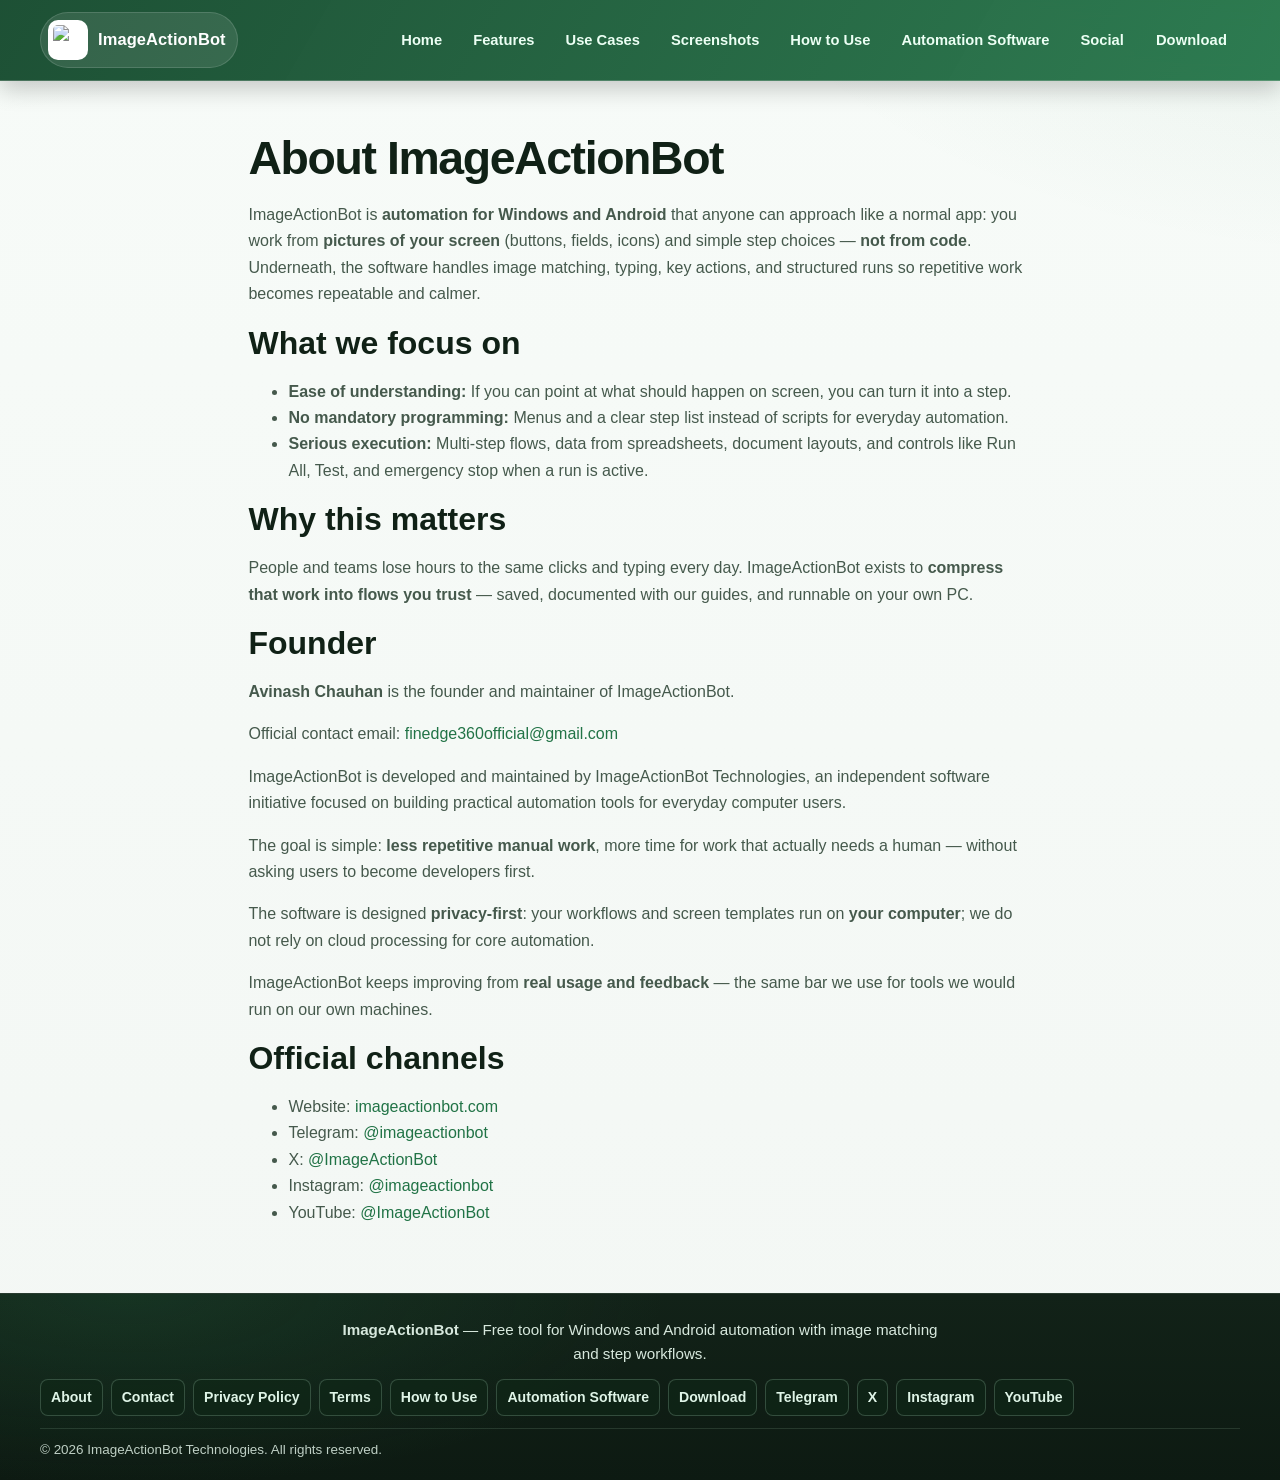
==== commit 6a4734dc: "Refine website copy for Android+Windows highlight and updated founder contact. Update hero/value mes" ====
--- a/about.html
+++ b/about.html
@@ -84,7 +84,7 @@
 
       <h2>Founder</h2>
       <p><strong>Avinash Chauhan</strong> is the founder and maintainer of ImageActionBot.</p>
-      <p>Official contact email: <a href="mailto:imageactionbot@gmail.com">imageactionbot@gmail.com</a></p>
+      <p>Official contact email: <a href="mailto:finedge360official@gmail.com">finedge360official@gmail.com</a></p>
       <p>ImageActionBot is developed and maintained by ImageActionBot Technologies, an independent software initiative focused on building practical automation tools for everyday computer users.</p>
       <p>The goal is simple: <strong>less repetitive manual work</strong>, more time for work that actually needs a human — without asking users to become developers first.</p>
       <p>The software is designed <strong>privacy-first</strong>: your workflows and screen templates run on <strong>your computer</strong>; we do not rely on cloud processing for core automation.</p>
@@ -103,7 +103,7 @@
 
   <footer class="site-footer">
     <div class="container footer-wrap">
-      <p><strong>ImageActionBot</strong> — Free automation software for Windows and Android: image matching, step workflows, and CSV/XLSX execution.</p>
+      <p><strong>ImageActionBot</strong> — Free tool for Windows and Android automation with image matching and step workflows.</p>
       <div class="footer-links">
         <a href="./about.html">About</a>
         <a href="./contact.html">Contact</a>
